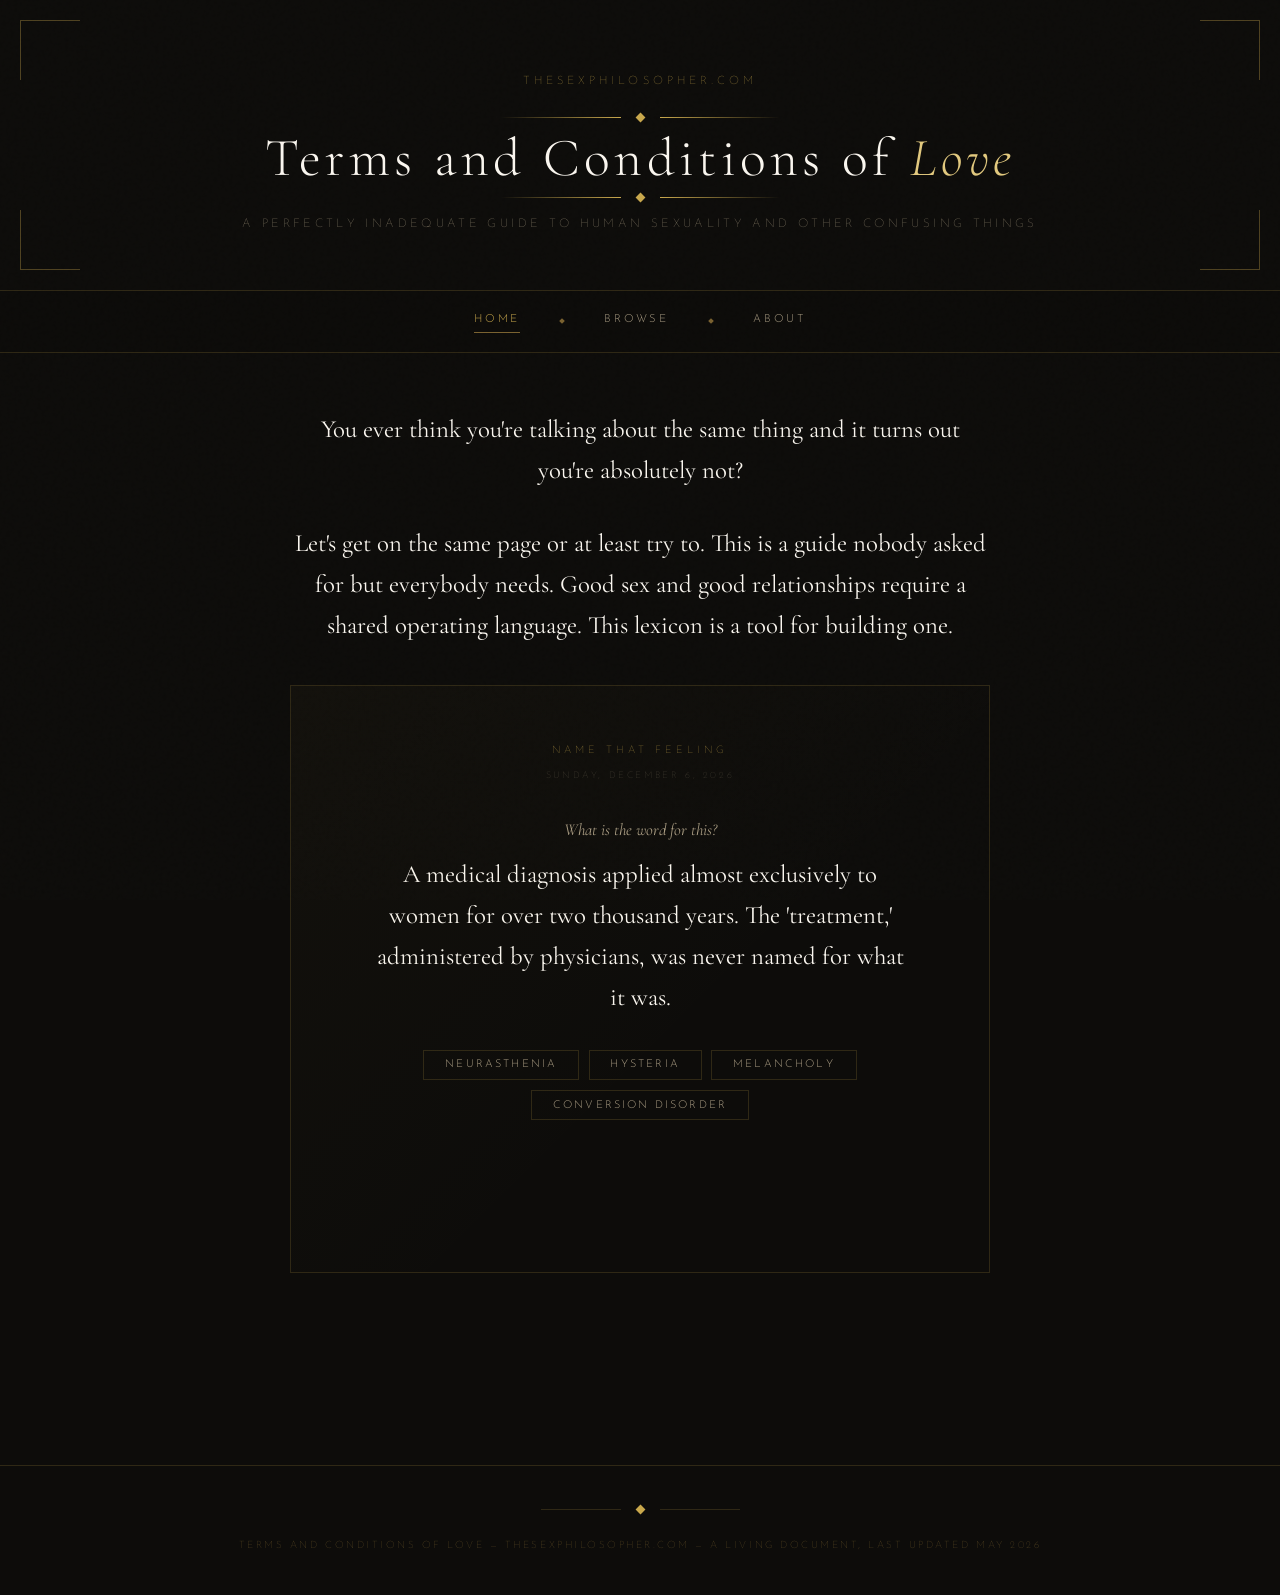
==== index.html @ 12d43389 "Update index.html" ====
<!DOCTYPE html>
<html lang="en">
<head>
  <meta charset="UTF-8">
  <meta name="viewport" content="width=device-width, initial-scale=1.0">
  <title>Terms and Conditions of Love</title>
  <link rel="preconnect" href="https://fonts.googleapis.com">
  <link href="https://fonts.googleapis.com/css2?family=Cormorant+Garamond:ital,wght@0,300;0,400;0,600;1,300;1,400&family=Josefin+Sans:wght@100;300;400&display=swap" rel="stylesheet">
  <link rel="stylesheet" href="style.css">
</head>
<body>

<!-- HEADER -->
<header>
  <div class="corner-ornament tl"></div>
  <div class="corner-ornament tr"></div>
  <div class="corner-ornament bl"></div>
  <div class="corner-ornament br"></div>

  <p class="site-eyebrow">thesexphilosopher.com</p>
  <div class="deco-line"><div class="deco-diamond"></div></div>
  <h1 class="site-title">Terms and Conditions of <em>Love</em></h1>
  <div class="deco-line"><div class="deco-diamond"></div></div>
  <p class="site-subtitle">A Perfectly Inadequate Guide to Human Sexuality and Other Confusing Things</p>
</header>

<!-- NAV -->
<nav>
  <a class="nav-link active" onclick="showSection('game', this)">Home</a>
  <div class="nav-dot"></div>
  <a class="nav-link" onclick="showSection('browse', this)">Browse</a>
  <div class="nav-dot"></div>
  <a class="nav-link" onclick="showSection('about', this)">About</a>
</nav>

<!-- MAIN -->
<main>
  
 <!-- NAME THAT FEELING — shown first -->
  <section id="sec-game">
    <div class="game-wrap">
          <div class="home-intro">
  <p>You ever think you're talking about the same thing and it turns out you're absolutely not?</p>
  <p>Let's get on the same page or at least try to. This is a guide nobody asked for but everybody needs. Good sex and good relationships require a shared operating language. This lexicon is a tool for building one.</p>
</div>
     <div class="game-panel">
        <p class="game-eyebrow">Name That Feeling</p>
        <p class="game-date" id="gameDate"></p>
        <p class="game-prompt">What is the word for this?</p>
        <p class="game-definition" id="gameDefinition"></p>
        <div class="game-options" id="gameOptions"></div>
        <div class="game-result">
          <p class="game-verdict" id="gameVerdict"></p>
          <button class="game-read-btn" id="gameReadBtn" onclick="openEntryFromGame()">Read the full entry</button>
        </div>
        <div class="game-already" id="gameAlready"></div>
      </div>
    </div>
  </section>

  <!-- BROWSE — hidden by default -->
  <section id="sec-browse" style="display:none;">

    <div class="search-section">
      <span class="search-label">find a word</span>
      <div class="search-wrapper">
        <input class="search-input" id="searchInput" type="text"
          placeholder="desire, limerence, consent…"
          oninput="handleSearch(this.value)" autocomplete="off">
        <span class="search-icon">◆</span>
      </div>
    </div>

    <div class="filter-section">
      <span class="filter-label">browse by section</span>
      <div class="filter-tabs">
        <button class="filter-tab active" data-cat="all"  onclick="filterCat('all', this)">All Entries</button>
        <button class="filter-tab" data-cat="I"           onclick="filterCat('I', this)">I — Relational</button>
        <button class="filter-tab" data-cat="II"          onclick="filterCat('II', this)">II — Experiential</button>
        <button class="filter-tab" data-cat="III"         onclick="filterCat('III', this)">III — Practices</button>
        <button class="filter-tab" data-cat="IV"          onclick="filterCat('IV', this)">IV — Anatomy</button>
        <button class="filter-tab" data-cat="V"           onclick="filterCat('V', this)">V — Historical</button>
      </div>
    </div>

    <div class="deco-divider">
      <div class="deco-divider-inner">
        <div class="mini-diamond"></div>
        <span id="entry-count">15 entries</span>
        <div class="mini-diamond"></div>
      </div>
    </div>

    <div class="card-grid" id="cardGrid"></div>

    <div class="not-found" id="notFound">
      <p class="not-found-title">That word isn't here yet.</p>
      <p class="not-found-body">The gap is the point. If you're looking for something that doesn't exist here, that absence is worth naming. Submit it — it becomes the next entry.</p>
      <div class="submit-form">
        <input class="submit-input" id="submitWord" type="text" placeholder="the word you needed">
        <input class="submit-input" id="submitWhy"  type="text" placeholder="what you were trying to say">
        <button class="submit-btn" onclick="handleSubmit()">Submit for consideration</button>
      </div>
    </div>

  </section>

  <!-- ABOUT — hidden by default -->
  <section id="sec-about" style="display:none;">
    <div class="about-wrap">

      <div style="text-align:center; margin-bottom: 3rem;">
        <div class="deco-line" style="margin-bottom:1.5rem;"><div class="deco-diamond"></div></div>
        <h2 class="about-title">About this guide</h2>
        <div class="deco-line"><div class="deco-diamond"></div></div>
      </div>

      <p class="about-pullquote">
        "A girl who was trying to figure out life and love and relationships and started asking a shit ton of questions. The more questions I asked, the more questions I got. Everybody had a different version, and every community had a different version — and so hence this lexicon was born."
      </p>

      <p class="about-body">
        You ever think you're talking about the same thing and it turns out you're absolutely not?
      </p>

      <p class="about-body">
        Let's get on the same page — or at least try to. This is a guide nobody asked for but everybody needs. Good sex and good relationships require a shared operating language. This lexicon is a tool for building one.
      </p>

      <p class="about-body">
        This is not a glossary. It is a philosophical map that connects ancient wisdom traditions to present-day relational confusion to the questions that are coming whether we are ready for them or not. The method is genealogy as critique: tracing where concepts came from, exposing the assumptions baked into their origins, and using that excavation to imagine things differently.
      </p>

      <div class="about-section-title">How this is organized</div>

      <div class="about-cat-item">
        <p class="about-cat-name">I — Relational Structures & Labels</p>
        <p class="about-cat-desc">The words we use to organize who we are to each other — and why they mean something different to everyone in the room.</p>
      </div>

      <div class="about-cat-item">
        <p class="about-cat-name">II — Experiential & Phenomenological</p>
        <p class="about-cat-desc">Words for what you feel that you probably don't have a name for yet.</p>
      </div>

      <div class="about-cat-item">
        <p class="about-cat-name">III — Practices & Philosophies</p>
        <p class="about-cat-desc">How people approach sex and connection — the methodologies, frameworks, and schools of thought.</p>
      </div>

      <div class="about-cat-item">
        <p class="about-cat-name">IV — Anatomy & Physiology</p>
        <p class="about-cat-desc">The body, named correctly, which turns out to matter more than you'd think.</p>
      </div>

      <div class="about-cat-item">
        <p class="about-cat-name">V — Historical & Theoretical</p>
        <p class="about-cat-desc">Where the ideas came from, who built them, and what they were trying to control.</p>
      </div>

    </div>
  </section>

</main>

<!-- MODAL -->
<div class="modal-overlay" id="modalOverlay" onclick="maybeClose(event)">
  <div class="modal-card" id="modalCard">
    <button class="modal-close" onclick="closeModal()">close ✕</button>
    <div class="modal-cat" id="modalCat"></div>
    <h2 class="modal-word" id="modalWord"></h2>
    <p class="modal-meta" id="modalMeta"></p>
    <p class="modal-pronunciation" id="modalPron"></p>
    <div class="modal-divider"></div>
    <div class="modal-section">
      <div class="modal-section-label">In Brief</div>
      <p class="modal-brief" id="modalBrief"></p>
    </div>
    <div class="modal-section">
      <div class="modal-section-label">Origins</div>
      <p class="modal-body" id="modalOrigins"></p>
    </div>
    <div class="modal-section">
      <div class="modal-section-label">What it means in practice</div>
      <p class="modal-body" id="modalPractice"></p>
    </div>
    <div class="modal-section">
      <div class="modal-section-label">Where it gets complicated</div>
      <p class="modal-body" id="modalComplicated"></p>
    </div>
    <div class="modal-section">
      <div class="modal-section-label">Also see</div>
      <div class="modal-also-see" id="modalAlsoSee"></div>
    </div>
  </div>
</div>

<!-- FOOTER -->
<footer>
  <div class="footer-deco"><div class="deco-diamond"></div></div>
  <p class="footer-text">Terms and Conditions of Love — thesexphilosopher.com — a living document, last updated May 2026</p>
</footer>

<!-- DATA then LOGIC — order matters -->
<script src="entries.js"></script>
<script src="script.js"></script>

</body>
</html>
---- style.css ----
:root {
  --bg: #0d0c0a;
  --bg-card: #141310;
  --bg-card-hover: #1a1916;
  --gold: #c9a84c;
  --gold-light: #e2c97e;
  --gold-dim: #7a6230;
  --cream: #f0e8d5;
  --cream-dim: #a89b82;
  --white: #faf6ef;
  --border: rgba(201,168,76,0.18);
  --border-hover: rgba(201,168,76,0.5);
  --tag-I:   #8b6f47;
  --tag-II:  #4a7b6f;
  --tag-III: #6b4a7b;
  --tag-IV:  #7b4a4a;
  --tag-V:   #4a5f7b;
}

*, *::before, *::after { box-sizing: border-box; margin: 0; padding: 0; }
html { scroll-behavior: smooth; }

body {
  background: var(--bg);
  color: var(--cream);
  font-family: 'Cormorant Garamond', Georgia, serif;
  font-size: 20px;
  line-height: 1.7;
  min-height: 100vh;
  overflow-x: hidden;
}

/* noise overlay */
body::before {
  content: '';
  position: fixed;
  inset: 0;
  background-image: url("data:image/svg+xml,%3Csvg viewBox='0 0 256 256' xmlns='http://www.w3.org/2000/svg'%3E%3Cfilter id='noise'%3E%3CfeTurbulence type='fractalNoise' baseFrequency='0.9' numOctaves='4' stitchTiles='stitch'/%3E%3C/filter%3E%3Crect width='100%25' height='100%25' filter='url(%23noise)' opacity='0.04'/%3E%3C/svg%3E");
  pointer-events: none;
  z-index: 1000;
  opacity: 0.4;
}

/* ── HEADER ── */
header {
  position: relative;
  text-align: center;
  padding: 4.5rem 2rem 3.5rem;
  border-bottom: 1px solid var(--border);
  overflow: hidden;
}

.deco-line {
  display: flex;
  align-items: center;
  justify-content: center;
  gap: 1rem;
  margin: 0.6rem 0;
}
.deco-line::before, .deco-line::after {
  content: '';
  flex: 1;
  max-width: 120px;
  height: 1px;
  background: linear-gradient(90deg, transparent, var(--gold));
}
.deco-line::after { background: linear-gradient(90deg, var(--gold), transparent); }

.deco-diamond {
  width: 7px; height: 7px;
  background: var(--gold);
  transform: rotate(45deg);
  flex-shrink: 0;
}

.site-eyebrow {
  font-family: 'Josefin Sans', sans-serif;
  font-weight: 100;
  font-size: 0.72rem;
  letter-spacing: 0.35em;
  text-transform: uppercase;
  color: var(--gold);
  margin-bottom: 1.4rem;
}

.site-title {
  font-family: 'Cormorant Garamond', serif;
  font-size: clamp(2rem, 4.2vw, 4rem);
  font-weight: 250;
  letter-spacing: 0.08em;
  color: var(--white);
  line-height: 1;
  margin: 0.3rem 0;
}
.site-title em { font-style: italic; color: var(--gold-light); }

.site-subtitle {
  font-family: 'Josefin Sans', sans-serif;
  font-weight: 100;
  font-size: 0.75rem;
  letter-spacing: 0.28em;
  text-transform: uppercase;
  color: var(--cream-dim);
  margin-top: 0.8rem;
}

.corner-ornament {
  position: absolute;
  width: 60px; height: 60px;
  opacity: 0.35;
}
.corner-ornament.tl { top: 20px; left: 20px; border-top: 1px solid var(--gold); border-left: 1px solid var(--gold); }
.corner-ornament.tr { top: 20px; right: 20px; border-top: 1px solid var(--gold); border-right: 1px solid var(--gold); }
.corner-ornament.bl { bottom: 20px; left: 20px; border-bottom: 1px solid var(--gold); border-left: 1px solid var(--gold); }
.corner-ornament.br { bottom: 20px; right: 20px; border-bottom: 1px solid var(--gold); border-right: 1px solid var(--gold); }

/* ── NAV ── */
nav {
  display: flex;
  align-items: center;
  justify-content: center;
  gap: 2.5rem;
  padding: 1.2rem 2rem;
  border-bottom: 1px solid var(--border);
  position: sticky;
  top: 0;
  background: rgba(13,12,10,0.93);
  backdrop-filter: blur(6px);
  z-index: 100;
}

.nav-link {
  font-family: 'Josefin Sans', sans-serif;
  font-weight: 300;
  font-size: 0.7rem;
  letter-spacing: 0.25em;
  text-transform: uppercase;
  color: var(--cream-dim);
  text-decoration: none;
  cursor: pointer;
  border-bottom: 1px solid transparent;
  transition: color 0.2s, border-color 0.2s;
  padding-bottom: 0.15rem;
}
.nav-link:hover { color: var(--gold-light); }
.nav-link.active { color: var(--gold); border-bottom-color: var(--gold-dim); }

.nav-dot {
  width: 4px; height: 4px;
  background: var(--gold-dim);
  transform: rotate(45deg);
}

/* ── MAIN ── */
main {
  max-width: 1200px;
  margin: 0 auto;
  padding: 3.5rem 2rem 7rem;
}

.home-intro {
  max-width: 700px;
  margin: 0 auto 2.5rem;
  text-align: center;
}

.home-intro p {
  font-family: 'Cormorant Garamond', serif;
  font-size: clamp(1.2rem, 2.5vw, 1.55rem);
  color: var(--white);
  line-height: 1.65;
  margin-bottom: 2rem;
}

.home-intro p:first-child {
  font-size: clamp(1.2rem, 2.5vw, 1.55rem);
  color: var(--white);
}

/* ── GAME SECTION ── */
.game-wrap { max-width: 700px; margin: 0 auto 5rem; }

.game-panel {
  border: 1px solid var(--border);
  padding: 3.5rem 3rem;
  text-align: center;
  position: relative;
  overflow: hidden;
}
.game-panel::before {
  content: '';
  position: absolute;
  inset: 0;
  background: linear-gradient(135deg, rgba(201,168,76,0.03) 0%, transparent 60%);
  pointer-events: none;
}

.game-eyebrow {
  font-family: 'Josefin Sans', sans-serif;
  font-weight: 100;
  font-size: 0.65rem;
  letter-spacing: 0.38em;
  text-transform: uppercase;
  color: var(--gold);
  margin-bottom: 0.5rem;
}
.game-date {
  font-family: 'Josefin Sans', sans-serif;
  font-weight: 100;
  font-size: 0.58rem;
  letter-spacing: 0.28em;
  text-transform: uppercase;
  color: var(--cream-dim);
  opacity: 0.5;
  margin-bottom: 2rem;
}
.game-prompt {
  font-family: 'Cormorant Garamond', serif;
  font-style: italic;
  font-size: 1.05rem;
  color: var(--cream-dim);
  margin-bottom: 0.6rem;
}
.game-definition {
  font-family: 'Cormorant Garamond', serif;
  font-size: clamp(1.2rem, 2.5vw, 1.55rem);
  color: var(--white);
  max-width: 540px;
  margin: 0 auto 2rem;
  line-height: 1.65;
}

.game-options {
  display: flex;
  justify-content: center;
  flex-wrap: wrap;
  gap: 0.6rem;
  margin-bottom: 2rem;
}
.game-option {
  font-family: 'Josefin Sans', sans-serif;
  font-weight: 300;
  font-size: 0.68rem;
  letter-spacing: 0.2em;
  text-transform: uppercase;
  padding: 0.55rem 1.3rem;
  border: 1px solid var(--border);
  background: transparent;
  color: var(--cream-dim);
  cursor: pointer;
  transition: all 0.2s;
}
.game-option:hover:not(:disabled) {
  border-color: var(--border-hover);
  color: var(--gold-light);
  background: rgba(201,168,76,0.04);
}
.game-option.correct { border-color: var(--tag-II); color: #7ecfbf; background: rgba(74,123,111,0.08); }
.game-option.wrong   { border-color: var(--tag-IV); color: #cf7e7e; background: rgba(123,74,74,0.08); }
.game-option:disabled { cursor: default; }

.game-result {
  min-height: 4rem;
  display: flex;
  flex-direction: column;
  align-items: center;
  gap: 1rem;
}
.game-verdict {
  font-family: 'Cormorant Garamond', serif;
  font-style: italic;
  font-size: 1.15rem;
  color: var(--gold-light);
  opacity: 0;
  transition: opacity 0.4s;
}
.game-verdict.show { opacity: 1; }

.game-read-btn {
  font-family: 'Josefin Sans', sans-serif;
  font-weight: 300;
  font-size: 0.62rem;
  letter-spacing: 0.28em;
  text-transform: uppercase;
  background: transparent;
  border: 1px solid var(--gold-dim);
  color: var(--gold);
  padding: 0.6rem 1.6rem;
  cursor: pointer;
  display: inline-flex;
  align-items: center;
  gap: 0.5rem;
  opacity: 0;
  pointer-events: none;
  transition: opacity 0.4s, background 0.2s, border-color 0.2s;
}
.game-read-btn.show { opacity: 1; pointer-events: all; }
.game-read-btn:hover { background: rgba(201,168,76,0.06); border-color: var(--gold); }
.game-read-btn::after { content: '→'; }

.game-already {
  font-family: 'Cormorant Garamond', serif;
  font-style: italic;
  font-size: 1rem;
  color: var(--cream-dim);
  border-top: 1px solid var(--border);
  padding-top: 2rem;
  margin-top: 2rem;
  display: none;
}

/* ── BROWSE SECTION ── */
.section-divider {
  display: flex;
  align-items: center;
  gap: 1.5rem;
  margin: 4rem 0 3rem;
}
.section-divider::before, .section-divider::after {
  content: '';
  flex: 1;
  height: 1px;
  background: var(--border);
}
.section-divider-inner {
  display: flex;
  align-items: center;
  gap: 0.5rem;
}
.section-divider-inner span {
  font-family: 'Josefin Sans', sans-serif;
  font-size: 0.62rem;
  letter-spacing: 0.3em;
  text-transform: uppercase;
  color: var(--gold-dim);
}
.mini-diamond {
  width: 4px; height: 4px;
  background: var(--gold-dim);
  transform: rotate(45deg);
}

/* SEARCH */
.search-section { margin-bottom: 3.5rem; text-align: center; }

.search-label {
  font-family: 'Josefin Sans', sans-serif;
  font-weight: 100;
  font-size: 0.65rem;
  letter-spacing: 0.35em;
  text-transform: uppercase;
  color: var(--gold-dim);
  display: block;
  margin-bottom: 1rem;
}

.search-wrapper { position: relative; max-width: 520px; margin: 0 auto; }

.search-input {
  width: 100%;
  background: transparent;
  border: none;
  border-bottom: 1px solid var(--border-hover);
  padding: 0.8rem 3rem 0.8rem 0.5rem;
  font-family: 'Cormorant Garamond', serif;
  font-size: 1.55rem;
  font-weight: 300;
  color: var(--white);
  outline: none;
  text-align: center;
  letter-spacing: 0.05em;
  transition: border-color 0.3s;
  caret-color: var(--gold);
}
.search-input::placeholder { color: var(--cream-dim); opacity: 0.45; font-style: italic; }
.search-input:focus { border-bottom-color: var(--gold); }

.search-icon {
  position: absolute;
  right: 0.5rem; top: 50%;
  transform: translateY(-50%);
  color: var(--gold-dim);
  font-size: 0.65rem;
  pointer-events: none;
  transition: color 0.3s;
}
.search-input:focus ~ .search-icon { color: var(--gold); }

/* FILTERS */
.filter-section { margin-bottom: 3rem; }

.filter-label {
  font-family: 'Josefin Sans', sans-serif;
  font-weight: 100;
  font-size: 0.65rem;
  letter-spacing: 0.35em;
  text-transform: uppercase;
  color: var(--gold-dim);
  text-align: center;
  display: block;
  margin-bottom: 1.2rem;
}

.filter-tabs {
  display: flex;
  justify-content: center;
  flex-wrap: wrap;
  gap: 0.6rem;
}

.filter-tab {
  font-family: 'Josefin Sans', sans-serif;
  font-weight: 300;
  font-size: 0.63rem;
  letter-spacing: 0.2em;
  text-transform: uppercase;
  padding: 0.5rem 1.15rem;
  border: 1px solid var(--border);
  background: transparent;
  color: var(--cream-dim);
  cursor: pointer;
  transition: all 0.2s;
  position: relative;
  overflow: hidden;
}
.filter-tab::after {
  content: '';
  position: absolute;
  bottom: 0; left: 0; right: 0;
  height: 1.5px;
  transform: scaleX(0);
  transition: transform 0.2s;
}
.filter-tab[data-cat="all"]::after  { background: var(--gold); }
.filter-tab[data-cat="I"]::after   { background: var(--tag-I); }
.filter-tab[data-cat="II"]::after  { background: var(--tag-II); }
.filter-tab[data-cat="III"]::after { background: var(--tag-III); }
.filter-tab[data-cat="IV"]::after  { background: var(--tag-IV); }
.filter-tab[data-cat="V"]::after   { background: var(--tag-V); }

.filter-tab:hover, .filter-tab.active {
  border-color: var(--border-hover);
  color: var(--gold-light);
  background: rgba(201,168,76,0.04);
}
.filter-tab.active::after, .filter-tab:hover::after { transform: scaleX(1); }

/* ENTRY COUNT */
.deco-divider {
  display: flex;
  align-items: center;
  gap: 1rem;
  margin-bottom: 2.5rem;
}
.deco-divider::before, .deco-divider::after {
  content: '';
  flex: 1;
  height: 1px;
  background: var(--border);
}
.deco-divider-inner {
  display: flex;
  align-items: center;
  gap: 0.4rem;
}
.deco-divider-inner span {
  font-family: 'Josefin Sans', sans-serif;
  font-size: 0.6rem;
  letter-spacing: 0.3em;
  text-transform: uppercase;
  color: var(--gold-dim);
}

/* CARD GRID */
.card-grid {
  display: grid;
  grid-template-columns: repeat(auto-fill, minmax(300px, 1fr));
  gap: 1.5px;
}

/* ENTRY CARD */
.entry-card {
  background: var(--bg-card);
  border: 1px solid var(--border);
  padding: 2.2rem 2rem;
  cursor: pointer;
  transition: all 0.25s ease;
  position: relative;
  overflow: hidden;
  animation: fadeUp 0.4s ease both;
}

@keyframes fadeUp {
  from { opacity: 0; transform: translateY(12px); }
  to   { opacity: 1; transform: translateY(0); }
}

.entry-card::before {
  content: '';
  position: absolute;
  top: 0; left: 0; right: 0;
  height: 2px;
  opacity: 0;
  transition: opacity 0.25s;
}
.entry-card[data-cat="I"]::before   { background: var(--tag-I); }
.entry-card[data-cat="II"]::before  { background: var(--tag-II); }
.entry-card[data-cat="III"]::before { background: var(--tag-III); }
.entry-card[data-cat="IV"]::before  { background: var(--tag-IV); }
.entry-card[data-cat="V"]::before   { background: var(--tag-V); }

.entry-card:hover {
  background: var(--bg-card-hover);
  border-color: var(--border-hover);
  transform: translateY(-2px);
}
.entry-card:hover::before { opacity: 1; }

.card-cat-tag {
  font-family: 'Josefin Sans', sans-serif;
  font-weight: 300;
  font-size: 0.58rem;
  letter-spacing: 0.25em;
  text-transform: uppercase;
  margin-bottom: 1rem;
  display: flex;
  align-items: center;
  gap: 0.5rem;
}
.cat-dot {
  width: 5px; height: 5px;
  transform: rotate(45deg);
  flex-shrink: 0;
}
.entry-card[data-cat="I"]   .cat-dot { background: var(--tag-I); }
.entry-card[data-cat="II"]  .cat-dot { background: var(--tag-II); }
.entry-card[data-cat="III"] .cat-dot { background: var(--tag-III); }
.entry-card[data-cat="IV"]  .cat-dot { background: var(--tag-IV); }
.entry-card[data-cat="V"]   .cat-dot { background: var(--tag-V); }
.card-cat-tag span { color: var(--cream-dim); }

.card-word {
  font-family: 'Cormorant Garamond', serif;
  font-size: 2.5rem;
  font-weight: 300;
  letter-spacing: 0.03em;
  color: var(--white);
  line-height: 1.1;
  margin-bottom: 0.3rem;
}
.card-pos {
  font-family: 'Cormorant Garamond', serif;
  font-style: italic;
  font-size: 0.95rem;
  color: var(--gold-dim);
  margin-bottom: 1.2rem;
}
.card-brief {
  font-size: 1rem;
  color: var(--cream-dim);
  line-height: 1.65;
  font-style: italic;
  border-left: 1px solid var(--border);
  padding-left: 1rem;
}
.card-open-hint {
  font-family: 'Josefin Sans', sans-serif;
  font-weight: 100;
  font-size: 0.58rem;
  letter-spacing: 0.25em;
  text-transform: uppercase;
  color: var(--gold-dim);
  margin-top: 1.5rem;
  display: flex;
  align-items: center;
  gap: 0.5rem;
  transition: color 0.2s;
}
.entry-card:hover .card-open-hint { color: var(--gold); }
.card-open-hint::after { content: '→'; font-size: 0.75rem; }

.new-badge {
  font-family: 'Josefin Sans', sans-serif;
  font-size: 0.48rem;
  letter-spacing: 0.2em;
  text-transform: uppercase;
  background: var(--gold);
  color: var(--bg);
  padding: 0.2rem 0.55rem;
  position: absolute;
  top: 1.2rem; right: 1.2rem;
  font-weight: 400;
}

/* NOT FOUND */
.not-found {
  display: none;
  text-align: center;
  padding: 4rem 2rem;
  animation: fadeUp 0.3s ease;
}
.not-found.visible { display: block; }

.not-found-title {
  font-family: 'Cormorant Garamond', serif;
  font-size: 2rem;
  font-weight: 300;
  font-style: italic;
  color: var(--cream-dim);
  margin-bottom: 1rem;
}
.not-found-body {
  font-size: 1rem;
  color: var(--cream-dim);
  max-width: 440px;
  margin: 0 auto 2rem;
  opacity: 0.7;
}
.submit-form { max-width: 420px; margin: 0 auto; }
.submit-input {
  width: 100%;
  background: transparent;
  border: none;
  border-bottom: 1px solid var(--border);
  padding: 0.75rem 0;
  font-family: 'Cormorant Garamond', serif;
  font-style: italic;
  font-size: 1.15rem;
  color: var(--white);
  outline: none;
  text-align: center;
  margin-bottom: 1rem;
  transition: border-color 0.3s;
  caret-color: var(--gold);
}
.submit-input:focus { border-color: var(--gold); }
.submit-input::placeholder { color: var(--cream-dim); opacity: 0.5; }
.submit-btn {
  font-family: 'Josefin Sans', sans-serif;
  font-weight: 300;
  font-size: 0.63rem;
  letter-spacing: 0.3em;
  text-transform: uppercase;
  background: transparent;
  border: 1px solid var(--gold-dim);
  color: var(--gold);
  padding: 0.75rem 2rem;
  cursor: pointer;
  transition: all 0.2s;
}
.submit-btn:hover { background: rgba(201,168,76,0.06); border-color: var(--gold); }

/* ── MODAL ── */
.modal-overlay {
  position: fixed;
  inset: 0;
  background: rgba(13,12,10,0.93);
  z-index: 500;
  display: flex;
  align-items: center;
  justify-content: center;
  padding: 2rem;
  opacity: 0;
  pointer-events: none;
  transition: opacity 0.3s;
  backdrop-filter: blur(4px);
}
.modal-overlay.open { opacity: 1; pointer-events: all; }

.modal-card {
  background: var(--bg-card);
  border: 1px solid var(--border-hover);
  max-width: 700px;
  width: 100%;
  max-height: 88vh;
  overflow-y: auto;
  padding: 3.2rem;
  position: relative;
  transform: translateY(20px);
  transition: transform 0.3s;
  scrollbar-width: thin;
  scrollbar-color: var(--gold-dim) transparent;
}
.modal-overlay.open .modal-card { transform: translateY(0); }

.modal-card::before {
  content: '';
  position: absolute;
  top: 0; left: 0; right: 0;
  height: 2px;
}
.modal-card[data-cat="I"]::before   { background: var(--tag-I); }
.modal-card[data-cat="II"]::before  { background: var(--tag-II); }
.modal-card[data-cat="III"]::before { background: var(--tag-III); }
.modal-card[data-cat="IV"]::before  { background: var(--tag-IV); }
.modal-card[data-cat="V"]::before   { background: var(--tag-V); }

.modal-close {
  position: absolute;
  top: 1.5rem; right: 1.5rem;
  background: none;
  border: none;
  color: var(--cream-dim);
  font-family: 'Josefin Sans', sans-serif;
  font-size: 0.63rem;
  letter-spacing: 0.2em;
  text-transform: uppercase;
  cursor: pointer;
  transition: color 0.2s;
}
.modal-close:hover { color: var(--gold); }

.modal-cat {
  font-family: 'Josefin Sans', sans-serif;
  font-weight: 100;
  font-size: 0.63rem;
  letter-spacing: 0.3em;
  text-transform: uppercase;
  color: var(--cream-dim);
  margin-bottom: 1.5rem;
  display: flex;
  align-items: center;
  gap: 0.5rem;
}
.modal-word {
  font-family: 'Cormorant Garamond', serif;
  font-size: clamp(2.8rem, 5vw, 4.2rem);
  font-weight: 300;
  letter-spacing: 0.04em;
  color: var(--white);
  line-height: 1;
  margin-bottom: 0.4rem;
}
.modal-meta {
  font-family: 'Cormorant Garamond', serif;
  font-style: italic;
  font-size: 1rem;
  color: var(--gold-dim);
  margin-bottom: 0.3rem;
}
.modal-pronunciation {
  font-family: 'Josefin Sans', sans-serif;
  font-weight: 100;
  font-size: 0.68rem;
  letter-spacing: 0.15em;
  color: var(--cream-dim);
  margin-bottom: 2rem;
}

.modal-divider {
  height: 1px;
  background: var(--border);
  margin: 2rem 0;
  position: relative;
}
.modal-divider::after {
  content: '◆';
  position: absolute;
  left: 50%; top: 50%;
  transform: translate(-50%,-50%);
  font-size: 0.42rem;
  color: var(--gold-dim);
  background: var(--bg-card);
  padding: 0 0.5rem;
}

.modal-section-label {
  font-family: 'Josefin Sans', sans-serif;
  font-weight: 300;
  font-size: 0.58rem;
  letter-spacing: 0.3em;
  text-transform: uppercase;
  color: var(--gold);
  margin-bottom: 0.8rem;
  display: flex;
  align-items: center;
  gap: 0.6rem;
}
.modal-section-label::after { content: ''; flex: 1; height: 1px; background: var(--border); }

.modal-section { margin-bottom: 2rem; }

.modal-brief {
  font-size: 1.2rem;
  font-style: italic;
  color: var(--cream);
  line-height: 1.65;
  border-left: 2px solid var(--gold-dim);
  padding-left: 1.2rem;
}
.modal-body {
  font-size: 1.05rem;
  color: var(--cream-dim);
  line-height: 1.85;
}

.modal-also-see {
  display: flex;
  flex-wrap: wrap;
  gap: 0.5rem;
  margin-top: 0.5rem;
}
.also-see-tag {
  font-family: 'Josefin Sans', sans-serif;
  font-size: 0.63rem;
  letter-spacing: 0.15em;
  text-transform: uppercase;
  padding: 0.35rem 0.9rem;
  border: 1px solid var(--border);
  color: var(--cream-dim);
  cursor: pointer;
  background: transparent;
  transition: all 0.2s;
}
.also-see-tag:hover { border-color: var(--gold-dim); color: var(--gold-light); }

/* ── ABOUT ── */
.about-wrap { max-width: 620px; margin: 0 auto; }

.about-title {
  font-family: 'Cormorant Garamond', serif;
  font-size: 2.8rem;
  font-weight: 300;
  color: var(--white);
  margin-bottom: 1rem;
  text-align: center;
}

.about-pullquote {
  font-family: 'Cormorant Garamond', serif;
  font-size: 1.2rem;
  font-style: italic;
  color: var(--cream);
  line-height: 1.75;
  border-left: 2px solid var(--gold-dim);
  padding-left: 1.3rem;
  margin-bottom: 2rem;
}
.about-body {
  font-size: 1rem;
  color: var(--cream-dim);
  line-height: 1.9;
  margin-bottom: 1.5rem;
}
.about-section-title {
  font-family: 'Josefin Sans', sans-serif;
  font-weight: 300;
  font-size: 0.65rem;
  letter-spacing: 0.3em;
  text-transform: uppercase;
  color: var(--gold);
  margin: 3rem 0 1.2rem;
  display: flex;
  align-items: center;
  gap: 0.8rem;
}
.about-section-title::after { content: ''; flex: 1; height: 1px; background: var(--border); }

.about-cat-item {
  margin-bottom: 1.5rem;
}
.about-cat-name {
  font-family: 'Cormorant Garamond', serif;
  font-size: 1.15rem;
  font-weight: 600;
  color: var(--cream);
  margin-bottom: 0.3rem;
}
.about-cat-desc {
  font-size: 0.98rem;
  color: var(--cream-dim);
  font-style: italic;
  line-height: 1.7;
}

/* ── FOOTER ── */
footer {
  border-top: 1px solid var(--border);
  padding: 2.5rem 2rem;
  text-align: center;
}
.footer-deco {
  display: flex;
  align-items: center;
  justify-content: center;
  gap: 1rem;
  margin-bottom: 1.5rem;
}
.footer-deco::before, .footer-deco::after {
  content: '';
  width: 80px;
  height: 1px;
  background: var(--border);
}
.footer-text {
  font-family: 'Josefin Sans', sans-serif;
  font-weight: 100;
  font-size: 0.63rem;
  letter-spacing: 0.25em;
  text-transform: uppercase;
  color: var(--gold-dim);
}

/* ── SCROLLBAR ── */
::-webkit-scrollbar { width: 4px; }
::-webkit-scrollbar-track { background: transparent; }
::-webkit-scrollbar-thumb { background: var(--gold-dim); }

/* ── RESPONSIVE ── */
@media (max-width: 600px) {
  header { padding: 3rem 1.5rem 2rem; }
  main { padding: 2rem 1rem 5rem; }
  .modal-card { padding: 2rem 1.5rem; }
  .game-panel { padding: 2.5rem 1.5rem; }
  .card-grid { grid-template-columns: 1fr; gap: 1px; }
  nav { gap: 1.2rem; flex-wrap: wrap; }
}
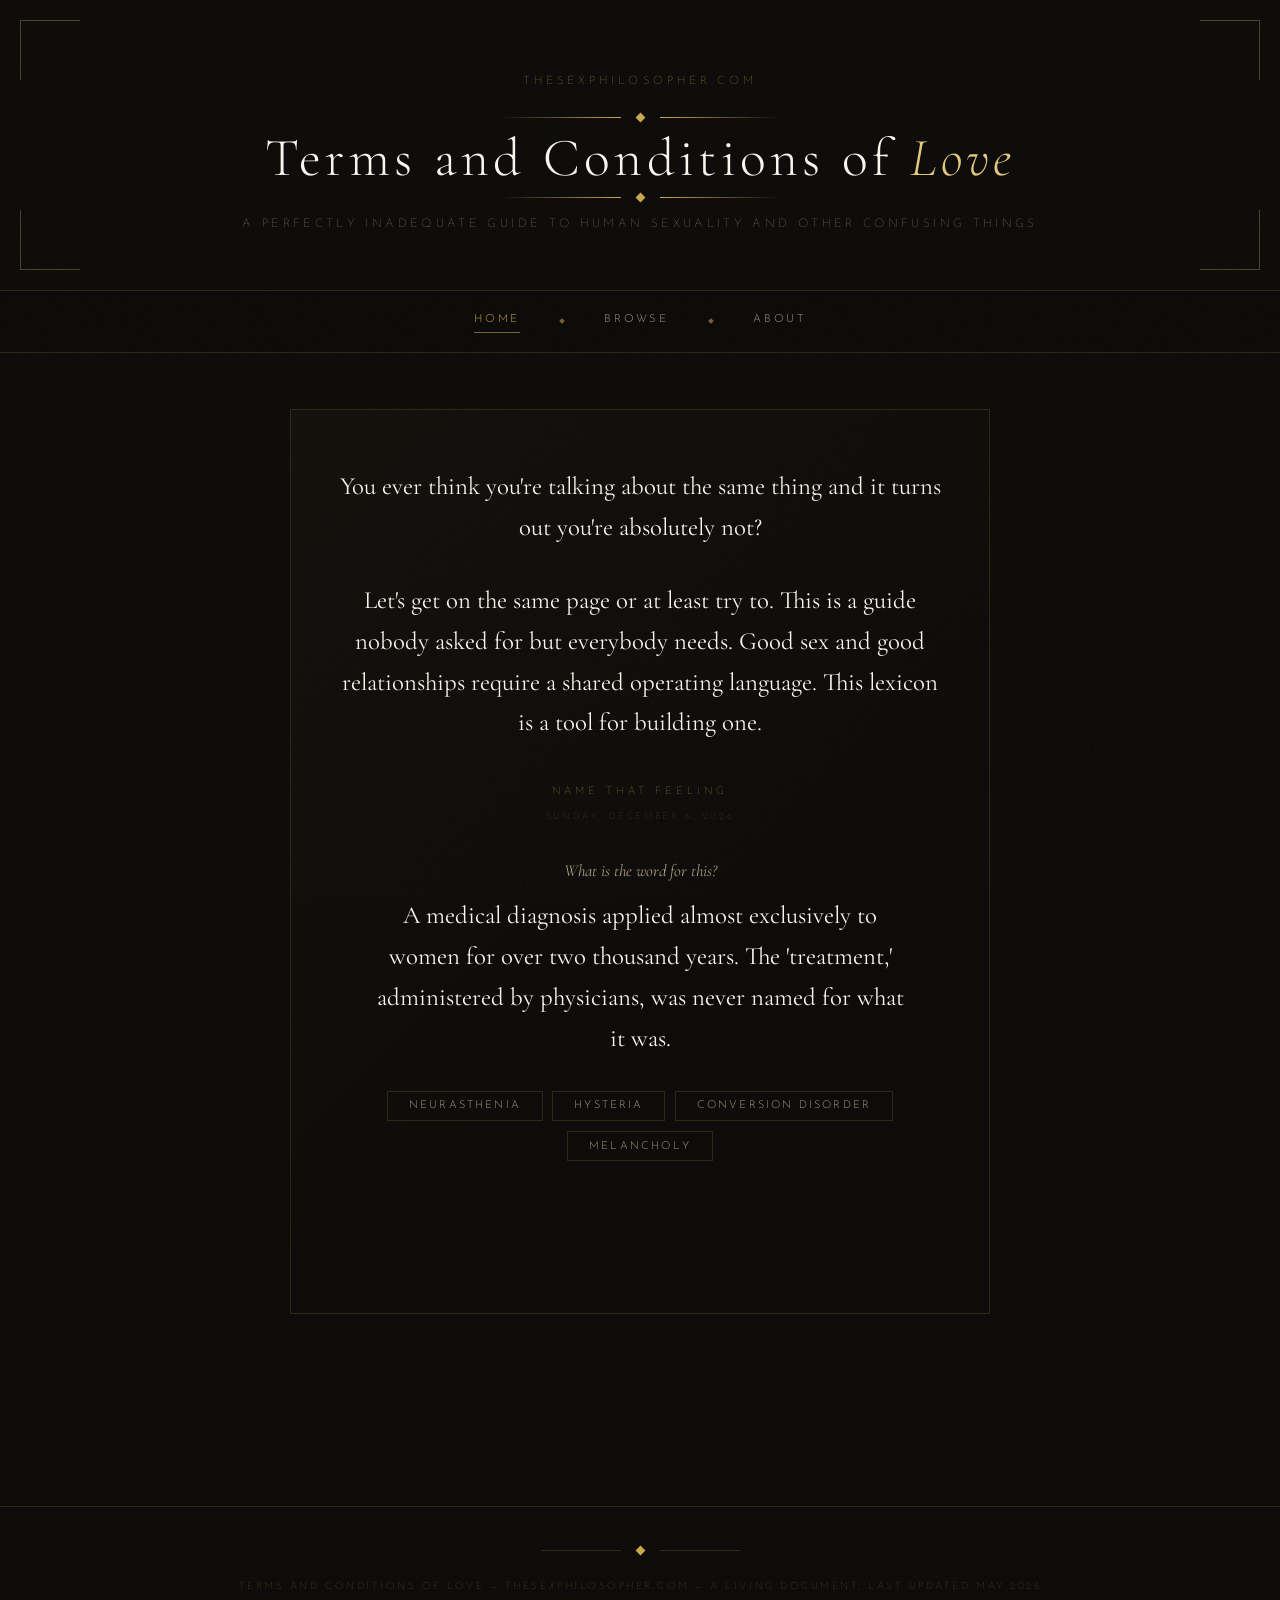
==== commit 7e1f6af8: "Update index.html" ====
--- a/index.html
+++ b/index.html
@@ -39,11 +39,11 @@
  <!-- NAME THAT FEELING — shown first -->
   <section id="sec-game">
     <div class="game-wrap">
-          <div class="home-intro">
+     <div class="game-panel">
+                 <div class="home-intro">
   <p>You ever think you're talking about the same thing and it turns out you're absolutely not?</p>
   <p>Let's get on the same page or at least try to. This is a guide nobody asked for but everybody needs. Good sex and good relationships require a shared operating language. This lexicon is a tool for building one.</p>
 </div>
-     <div class="game-panel">
         <p class="game-eyebrow">Name That Feeling</p>
         <p class="game-date" id="gameDate"></p>
         <p class="game-prompt">What is the word for this?</p>
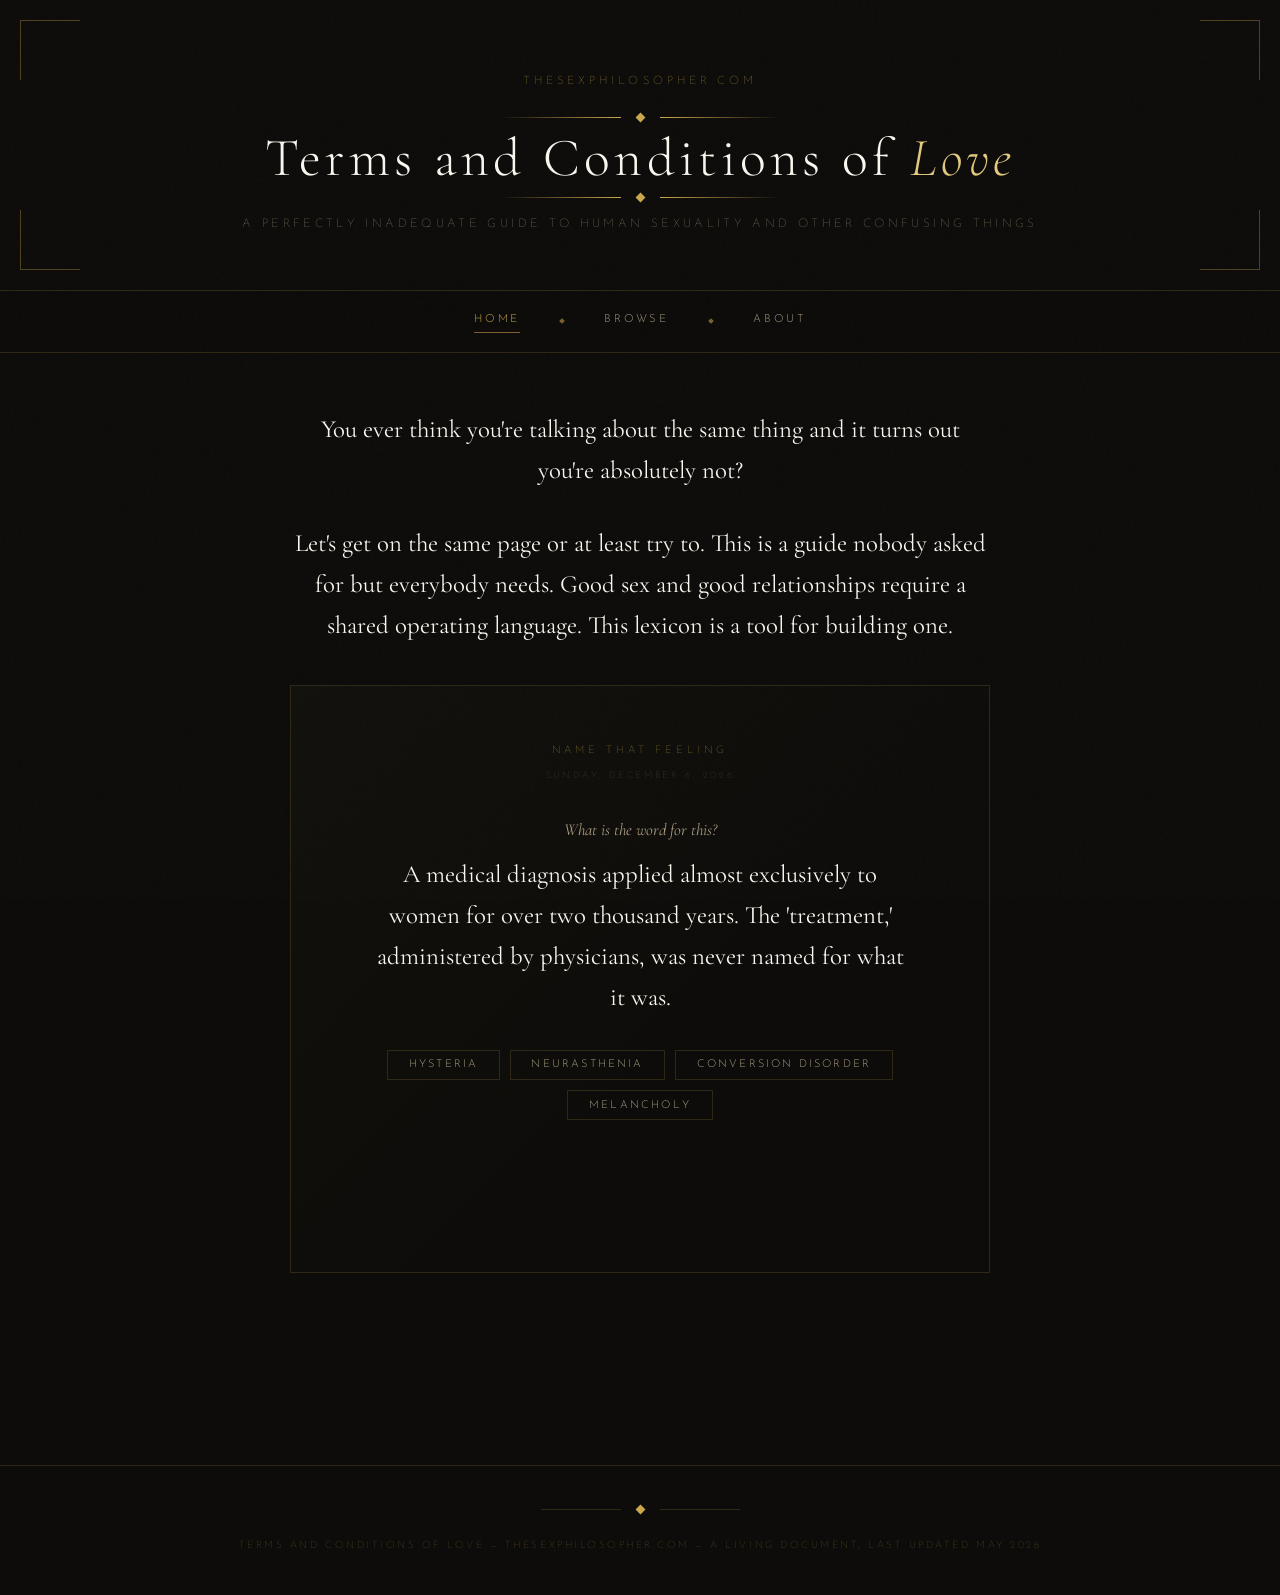
==== commit c5f7aa63: "Update index.html" ====
--- a/index.html
+++ b/index.html
@@ -39,11 +39,11 @@
  <!-- NAME THAT FEELING — shown first -->
   <section id="sec-game">
     <div class="game-wrap">
-     <div class="game-panel">
-                 <div class="home-intro">
+         <div class="home-intro">
   <p>You ever think you're talking about the same thing and it turns out you're absolutely not?</p>
   <p>Let's get on the same page or at least try to. This is a guide nobody asked for but everybody needs. Good sex and good relationships require a shared operating language. This lexicon is a tool for building one.</p>
 </div>
+     <div class="game-panel">
         <p class="game-eyebrow">Name That Feeling</p>
         <p class="game-date" id="gameDate"></p>
         <p class="game-prompt">What is the word for this?</p>
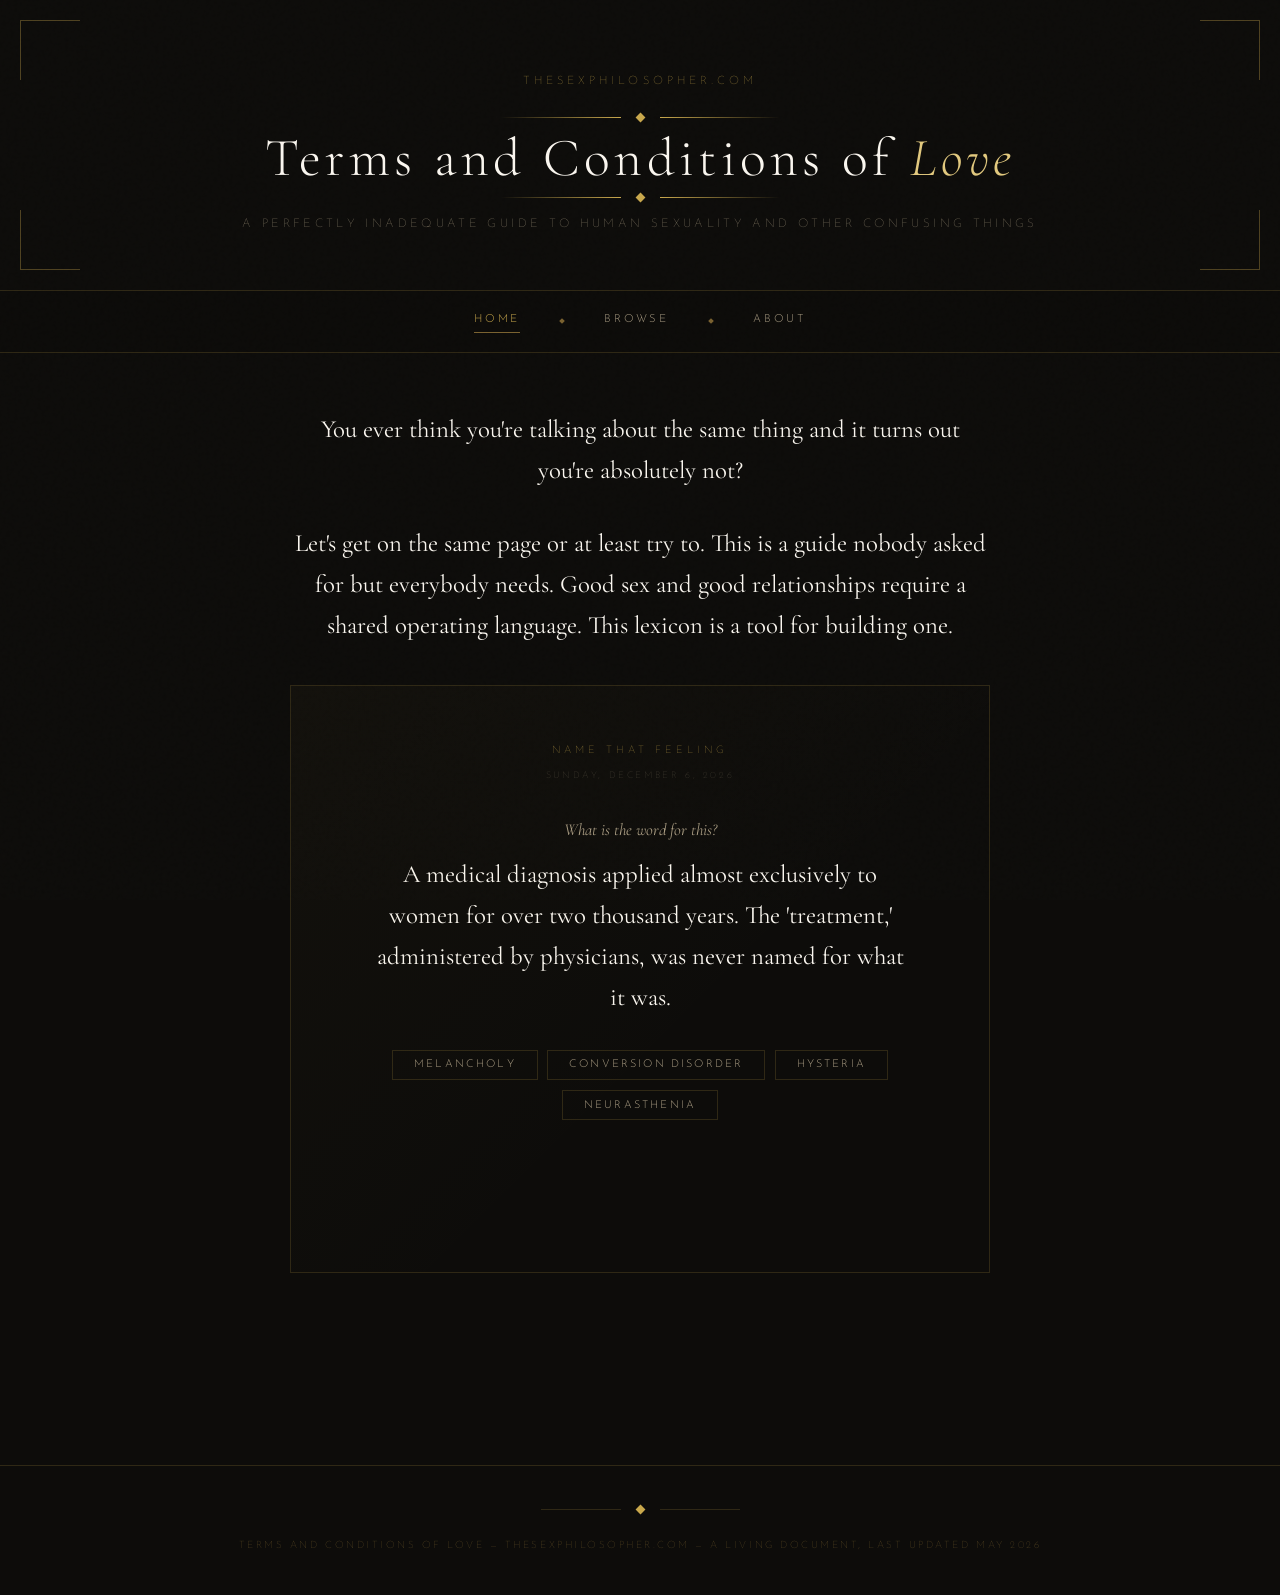
==== commit 48b4ae6e: "Update index.html" ====
--- a/index.html
+++ b/index.html
@@ -38,11 +38,11 @@
   
  <!-- NAME THAT FEELING — shown first -->
   <section id="sec-game">
-    <div class="game-wrap">
-         <div class="home-intro">
+<div class="home-intro">
   <p>You ever think you're talking about the same thing and it turns out you're absolutely not?</p>
   <p>Let's get on the same page or at least try to. This is a guide nobody asked for but everybody needs. Good sex and good relationships require a shared operating language. This lexicon is a tool for building one.</p>
 </div>
+    <div class="game-wrap">
      <div class="game-panel">
         <p class="game-eyebrow">Name That Feeling</p>
         <p class="game-date" id="gameDate"></p>
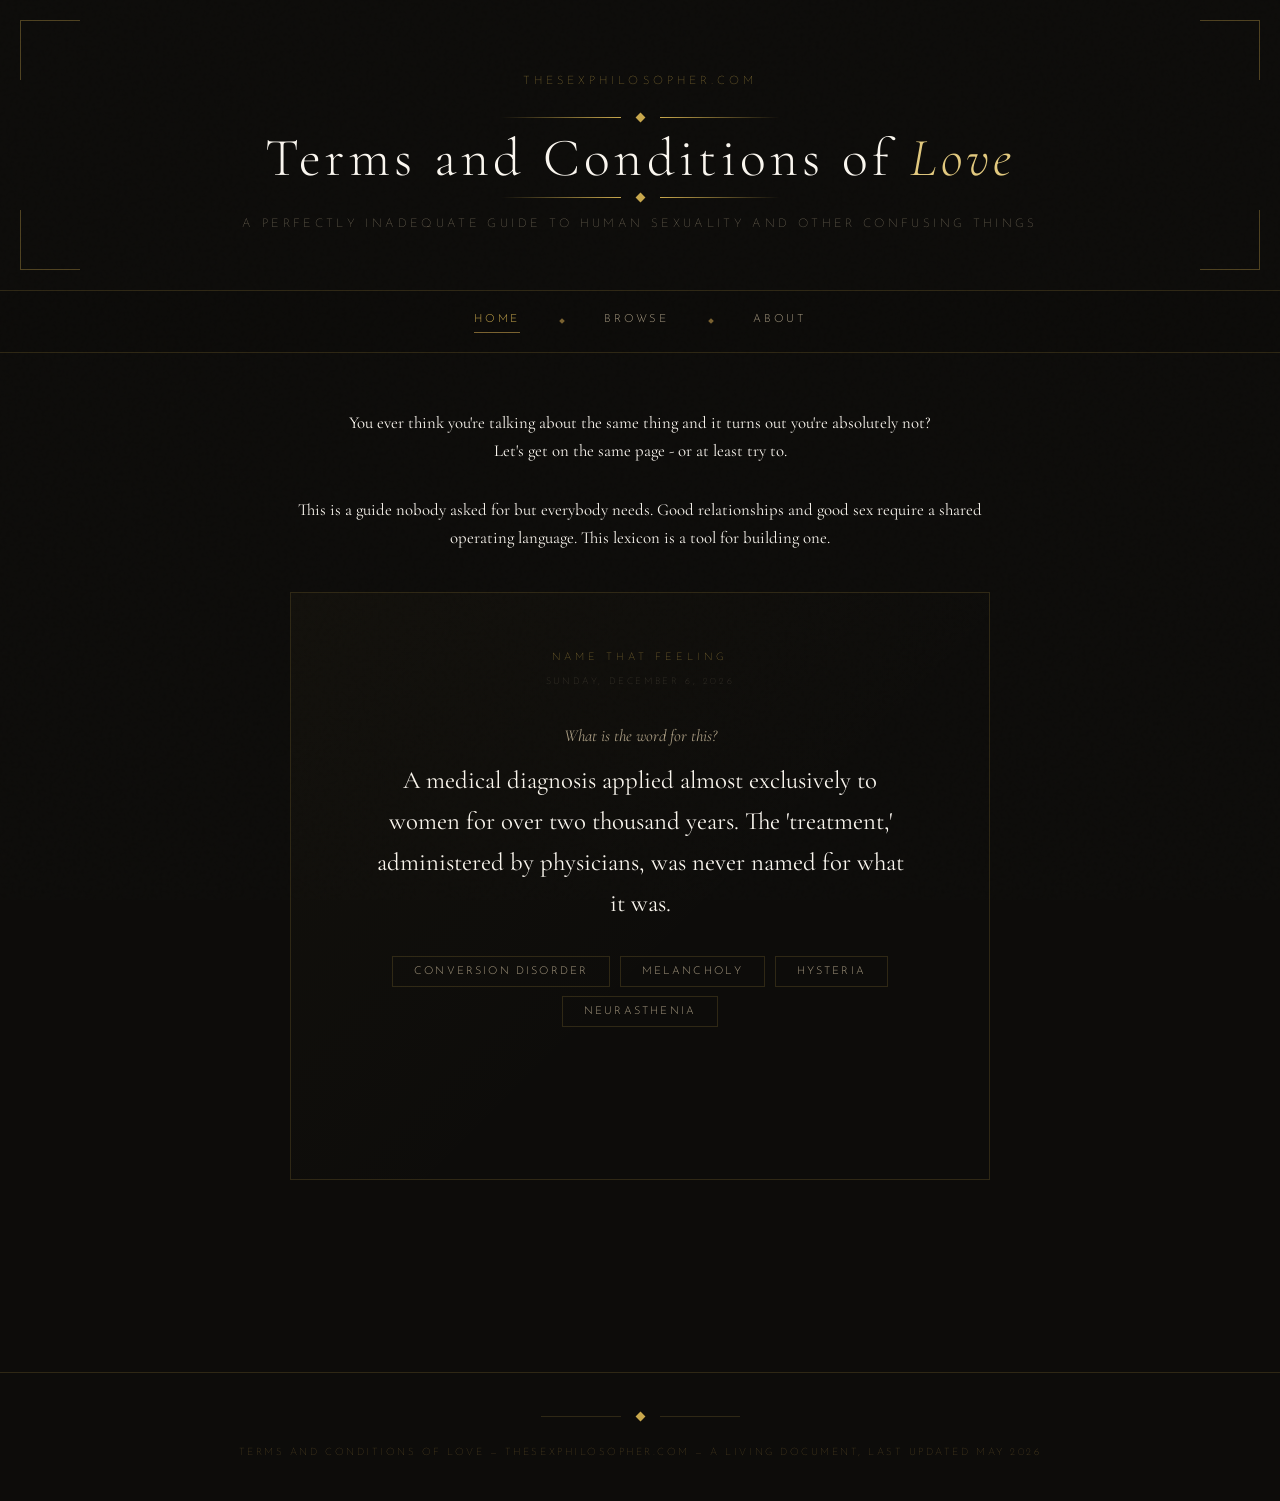
==== commit 9f6250bf: "Update index.html" ====
--- a/index.html
+++ b/index.html
@@ -39,8 +39,8 @@
  <!-- NAME THAT FEELING — shown first -->
   <section id="sec-game">
 <div class="home-intro">
-  <p>You ever think you're talking about the same thing and it turns out you're absolutely not?</p>
-  <p>Let's get on the same page or at least try to. This is a guide nobody asked for but everybody needs. Good sex and good relationships require a shared operating language. This lexicon is a tool for building one.</p>
+  <p>You ever think you're talking about the same thing and it turns out you're absolutely not?<br>Let's get on the same page - or at least try to.</p>
+  <p>This is a guide nobody asked for but everybody needs. Good relationships and good sex require a shared operating language. This lexicon is a tool for building one.</p>
 </div>
     <div class="game-wrap">
      <div class="game-panel">
@@ -116,26 +116,14 @@
       </div>
 
       <p class="about-pullquote">
-        "A girl who was trying to figure out life and love and relationships and started asking a shit ton of questions. The more questions I asked, the more questions I got. Everybody had a different version, and every community had a different version — and so hence this lexicon was born."
-      </p>
-
-      <p class="about-body">
-        You ever think you're talking about the same thing and it turns out you're absolutely not?
-      </p>
-
-      <p class="about-body">
-        Let's get on the same page — or at least try to. This is a guide nobody asked for but everybody needs. Good sex and good relationships require a shared operating language. This lexicon is a tool for building one.
-      </p>
-
-      <p class="about-body">
-        This is not a glossary. It is a philosophical map that connects ancient wisdom traditions to present-day relational confusion to the questions that are coming whether we are ready for them or not. The method is genealogy as critique: tracing where concepts came from, exposing the assumptions baked into their origins, and using that excavation to imagine things differently.
+        This started because I'm just a girl who is trying to figure out life and love and relationships and started asking a shit ton of questions. The more questions I asked, the more questions I got. I kept asking "well what's your definition of the word?" Everybody had a different answer, and every community had a different version, and so hence this lexicon was born."
       </p>
 
       <div class="about-section-title">How this is organized</div>
 
       <div class="about-cat-item">
         <p class="about-cat-name">I — Relational Structures & Labels</p>
-        <p class="about-cat-desc">The words we use to organize who we are to each other — and why they mean something different to everyone in the room.</p>
+        <p class="about-cat-desc">The words we use to organize who we are to each other.</p>
       </div>
 
       <div class="about-cat-item">
@@ -145,17 +133,17 @@
 
       <div class="about-cat-item">
         <p class="about-cat-name">III — Practices & Philosophies</p>
-        <p class="about-cat-desc">How people approach sex and connection — the methodologies, frameworks, and schools of thought.</p>
+        <p class="about-cat-desc">How people approach sex and connection: the methodologies, frameworks, and schools of thought.</p>
       </div>
 
       <div class="about-cat-item">
         <p class="about-cat-name">IV — Anatomy & Physiology</p>
-        <p class="about-cat-desc">The body, named correctly, which turns out to matter more than you'd think.</p>
+        <p class="about-cat-desc">The body, the wheres and whats.</p>
       </div>
 
       <div class="about-cat-item">
         <p class="about-cat-name">V — Historical & Theoretical</p>
-        <p class="about-cat-desc">Where the ideas came from, who built them, and what they were trying to control.</p>
+        <p class="about-cat-desc">Where the ideas came from, who built them, and how they came to be what we know now.</p>
       </div>
 
     </div>
--- a/style.css
+++ b/style.css
@@ -166,14 +166,14 @@
 
 .home-intro p {
   font-family: 'Cormorant Garamond', serif;
-  font-size: clamp(1.2rem, 2.5vw, 1.55rem);
+  font-size: clamp(0.9rem, 1.5vw, 1.05rem);
   color: var(--white);
   line-height: 1.65;
   margin-bottom: 2rem;
 }
 
 .home-intro p:first-child {
-  font-size: clamp(1.2rem, 2.5vw, 1.55rem);
+  font-size: clamp(0.9rem, 1.5vw, 1.05rem);
   color: var(--white);
 }
 
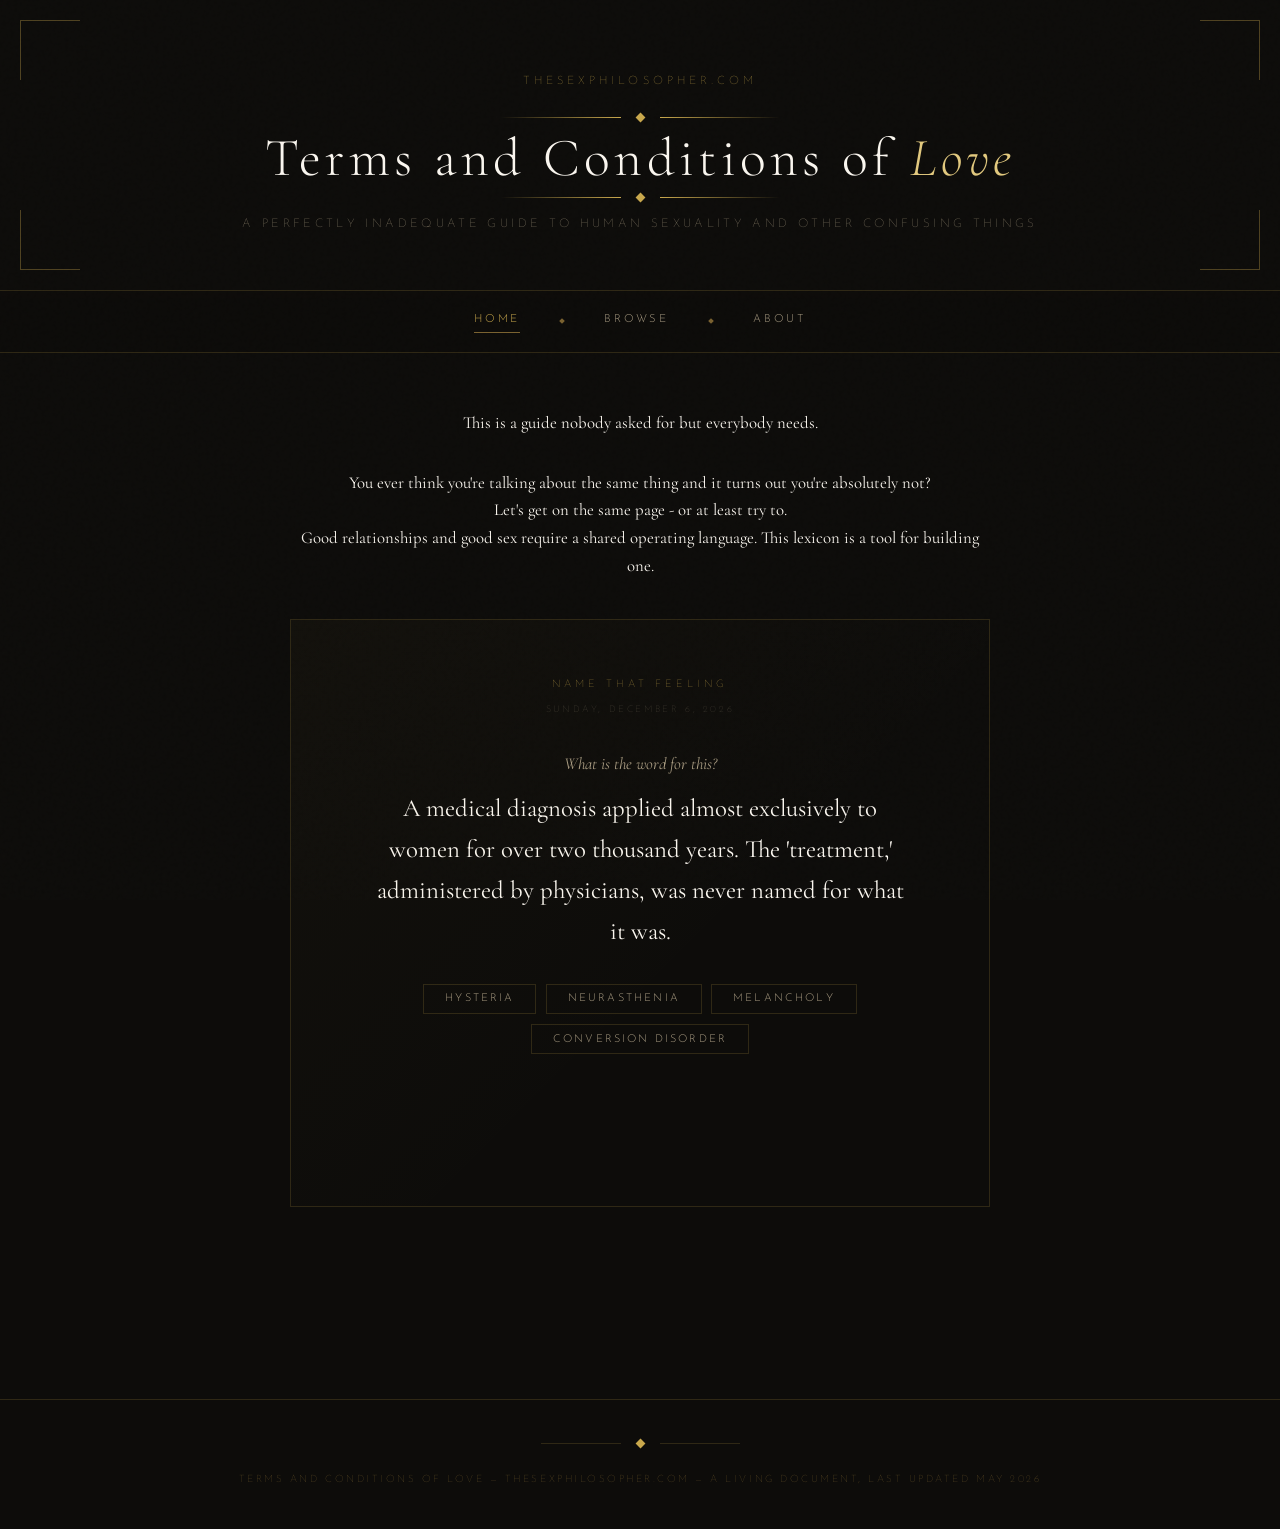
==== commit fffbba68: "Update index.html" ====
--- a/index.html
+++ b/index.html
@@ -39,8 +39,9 @@
  <!-- NAME THAT FEELING — shown first -->
   <section id="sec-game">
 <div class="home-intro">
-  <p>You ever think you're talking about the same thing and it turns out you're absolutely not?<br>Let's get on the same page - or at least try to.</p>
-  <p>This is a guide nobody asked for but everybody needs. Good relationships and good sex require a shared operating language. This lexicon is a tool for building one.</p>
+  <p>This is a guide nobody asked for but everybody needs.</p>
+  <p>You ever think you're talking about the same thing and it turns out you're absolutely not?<br>Let's get on the same page - or at least try to.
+    <br>Good relationships and good sex require a shared operating language. This lexicon is a tool for building one.</p>
 </div>
     <div class="game-wrap">
      <div class="game-panel">
--- a/style.css
+++ b/style.css
@@ -819,7 +819,7 @@
 
 .about-title {
   font-family: 'Cormorant Garamond', serif;
-  font-size: 2.8rem;
+  font-size: 2 rem;
   font-weight: 300;
   color: var(--white);
   margin-bottom: 1rem;
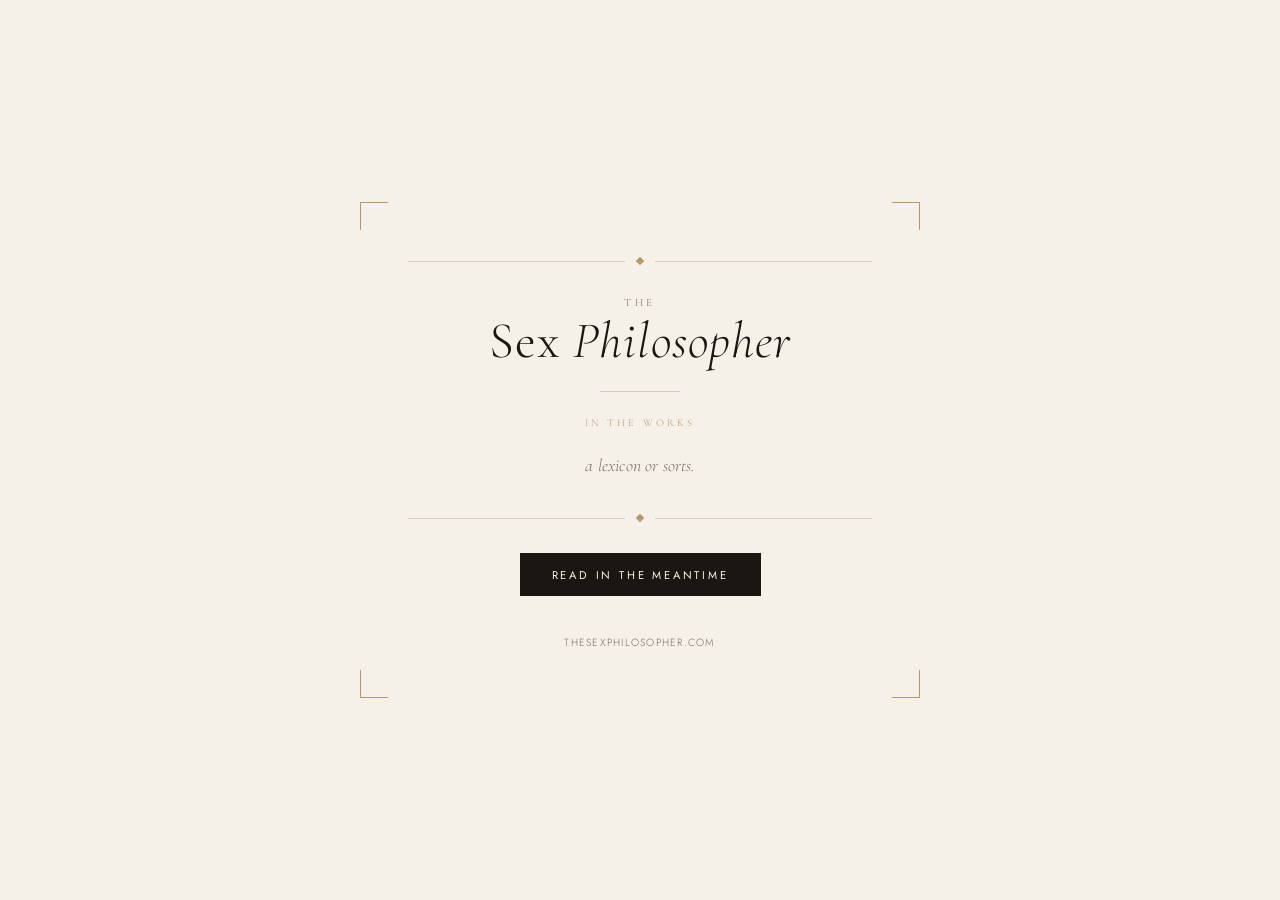
==== commit bc639cb5: "Create index.html" ====
--- a/index.html
+++ b/index.html
@@ -1,198 +1,233 @@
 <!DOCTYPE html>
 <html lang="en">
 <head>
-  <meta charset="UTF-8">
-  <meta name="viewport" content="width=device-width, initial-scale=1.0">
-  <title>Terms and Conditions of Love</title>
-  <link rel="preconnect" href="https://fonts.googleapis.com">
-  <link href="https://fonts.googleapis.com/css2?family=Cormorant+Garamond:ital,wght@0,300;0,400;0,600;1,300;1,400&family=Josefin+Sans:wght@100;300;400&display=swap" rel="stylesheet">
-  <link rel="stylesheet" href="style.css">
+  <meta charset="UTF-8" />
+  <meta name="viewport" content="width=device-width, initial-scale=1.0" />
+  <title>The Sex Philosopher</title>
+  <link rel="preconnect" href="https://fonts.googleapis.com" />
+  <link rel="preconnect" href="https://fonts.gstatic.com" crossorigin />
+  <link href="https://fonts.googleapis.com/css2?family=Cormorant+Garamond:ital,wght@0,300;0,400;0,600;1,300;1,400&family=Cormorant+SC:wght@300;400&family=Jost:wght@200;300;400&display=swap" rel="stylesheet" />
+  <style>
+    *, *::before, *::after {
+      box-sizing: border-box;
+      margin: 0;
+      padding: 0;
+    }
+
+    :root {
+      --ink:        #1a1612;
+      --parchment:  #f5f0e8;
+      --gold:       #b8986a;
+      --gold-light: #d4b88a;
+      --muted:      #7a6e62;
+      --rule:       rgba(184, 152, 106, 0.4);
+    }
+
+    html, body {
+      height: 100%;
+    }
+
+    body {
+      background-color: var(--parchment);
+      color: var(--ink);
+      font-family: 'Jost', sans-serif;
+      font-weight: 300;
+      display: flex;
+      flex-direction: column;
+      align-items: center;
+      justify-content: center;
+      min-height: 100vh;
+      padding: 2rem 1.5rem;
+      letter-spacing: 0.01em;
+    }
+
+    /* ── Deco frame ── */
+    .frame {
+      position: relative;
+      width: 100%;
+      max-width: 560px;
+      padding: 3.5rem 3rem 3rem;
+      text-align: center;
+    }
+
+    /* Corner ornaments */
+    .frame::before,
+    .frame::after,
+    .corner-bl,
+    .corner-br {
+      content: '';
+      position: absolute;
+      width: 28px;
+      height: 28px;
+    }
+    .frame::before  { top: 0;    left: 0;    border-top: 1.5px solid var(--gold); border-left: 1.5px solid var(--gold); }
+    .frame::after   { top: 0;    right: 0;   border-top: 1.5px solid var(--gold); border-right: 1.5px solid var(--gold); }
+    .corner-bl      { bottom: 0; left: 0;    border-bottom: 1.5px solid var(--gold); border-left: 1.5px solid var(--gold); }
+    .corner-br      { bottom: 0; right: 0;   border-bottom: 1.5px solid var(--gold); border-right: 1.5px solid var(--gold); }
+
+    /* ── Diamond rule ── */
+    .rule {
+      display: flex;
+      align-items: center;
+      gap: 0.75rem;
+      margin-bottom: 2rem;
+    }
+    .rule-line {
+      flex: 1;
+      height: 1px;
+      background: var(--rule);
+    }
+    .rule-diamond {
+      width: 6px;
+      height: 6px;
+      background: var(--gold);
+      transform: rotate(45deg);
+      flex-shrink: 0;
+    }
+
+    /* ── Wordmark ── */
+    .wordmark {
+      margin-bottom: 0.25rem;
+    }
+    .wordmark-the {
+      font-family: 'Cormorant SC', serif;
+      font-size: 0.7rem;
+      font-weight: 300;
+      letter-spacing: 0.35em;
+      color: var(--muted);
+      text-transform: uppercase;
+      display: block;
+      margin-bottom: 0.4rem;
+    }
+    .wordmark-title {
+      font-family: 'Cormorant Garamond', serif;
+      font-size: clamp(2.4rem, 7vw, 3.2rem);
+      font-weight: 300;
+      line-height: 1;
+      letter-spacing: 0.02em;
+      color: var(--ink);
+    }
+    .wordmark-title em {
+      font-style: italic;
+      font-weight: 300;
+    }
+
+    /* ── Middle rule ── */
+    .rule-mid {
+      margin: 1.5rem auto 1.5rem;
+      width: 80px;
+      height: 1px;
+      background: var(--rule);
+    }
+
+    /* ── Status line ── */
+    .status {
+      font-family: 'Cormorant SC', serif;
+      font-size: 0.65rem;
+      letter-spacing: 0.3em;
+      color: var(--gold);
+      text-transform: uppercase;
+      margin-bottom: 1.4rem;
+    }
+
+    /* ── Tagline ── */
+    .tagline {
+      font-family: 'Cormorant Garamond', serif;
+      font-style: italic;
+      font-size: 1.1rem;
+      line-height: 1.65;
+      color: var(--muted);
+      max-width: 360px;
+      margin: 0 auto 2.2rem;
+    }
+
+    /* ── Bottom rule ── */
+    .rule-bottom {
+      margin-bottom: 2rem;
+    }
+
+    /* ── CTA ── */
+    .cta {
+      display: inline-block;
+      font-family: 'Jost', sans-serif;
+      font-size: 0.7rem;
+      font-weight: 400;
+      letter-spacing: 0.25em;
+      text-transform: uppercase;
+      color: var(--parchment);
+      background: var(--ink);
+      text-decoration: none;
+      padding: 0.85rem 2rem;
+      transition: background 0.25s ease, color 0.25s ease;
+    }
+    .cta:hover {
+      background: var(--gold);
+      color: var(--ink);
+    }
+
+    /* ── Footer note ── */
+    .foot {
+      margin-top: 2.4rem;
+      font-size: 0.65rem;
+      letter-spacing: 0.12em;
+      color: var(--muted);
+      text-transform: uppercase;
+    }
+
+    @media (max-width: 420px) {
+      .frame {
+        padding: 3rem 1.75rem 2.5rem;
+      }
+    }
+
+    @media (prefers-reduced-motion: no-preference) {
+      .frame {
+        animation: fadeUp 0.8s ease both;
+      }
+      @keyframes fadeUp {
+        from { opacity: 0; transform: translateY(12px); }
+        to   { opacity: 1; transform: translateY(0); }
+      }
+    }
+  </style>
 </head>
 <body>
 
-<!-- HEADER -->
-<header>
-  <div class="corner-ornament tl"></div>
-  <div class="corner-ornament tr"></div>
-  <div class="corner-ornament bl"></div>
-  <div class="corner-ornament br"></div>
-
-  <p class="site-eyebrow">thesexphilosopher.com</p>
-  <div class="deco-line"><div class="deco-diamond"></div></div>
-  <h1 class="site-title">Terms and Conditions of <em>Love</em></h1>
-  <div class="deco-line"><div class="deco-diamond"></div></div>
-  <p class="site-subtitle">A Perfectly Inadequate Guide to Human Sexuality and Other Confusing Things</p>
-</header>
-
-<!-- NAV -->
-<nav>
-  <a class="nav-link active" onclick="showSection('game', this)">Home</a>
-  <div class="nav-dot"></div>
-  <a class="nav-link" onclick="showSection('browse', this)">Browse</a>
-  <div class="nav-dot"></div>
-  <a class="nav-link" onclick="showSection('about', this)">About</a>
-</nav>
-
-<!-- MAIN -->
-<main>
-  
- <!-- NAME THAT FEELING — shown first -->
-  <section id="sec-game">
-<div class="home-intro">
-  <p>This is a guide nobody asked for but everybody needs.</p>
-  <p>You ever think you're talking about the same thing and it turns out you're absolutely not?<br>Let's get on the same page - or at least try to.
-    <br>Good relationships and good sex require a shared operating language. This lexicon is a tool for building one.</p>
-</div>
-    <div class="game-wrap">
-     <div class="game-panel">
-        <p class="game-eyebrow">Name That Feeling</p>
-        <p class="game-date" id="gameDate"></p>
-        <p class="game-prompt">What is the word for this?</p>
-        <p class="game-definition" id="gameDefinition"></p>
-        <div class="game-options" id="gameOptions"></div>
-        <div class="game-result">
-          <p class="game-verdict" id="gameVerdict"></p>
-          <button class="game-read-btn" id="gameReadBtn" onclick="openEntryFromGame()">Read the full entry</button>
-        </div>
-        <div class="game-already" id="gameAlready"></div>
-      </div>
+  <div class="frame">
+    <div class="corner-bl"></div>
+    <div class="corner-br"></div>
+
+    <div class="rule">
+      <div class="rule-line"></div>
+      <div class="rule-diamond"></div>
+      <div class="rule-line"></div>
     </div>
-  </section>
-
-  <!-- BROWSE — hidden by default -->
-  <section id="sec-browse" style="display:none;">
-
-    <div class="search-section">
-      <span class="search-label">find a word</span>
-      <div class="search-wrapper">
-        <input class="search-input" id="searchInput" type="text"
-          placeholder="desire, limerence, consent…"
-          oninput="handleSearch(this.value)" autocomplete="off">
-        <span class="search-icon">◆</span>
-      </div>
+
+    <div class="wordmark">
+      <span class="wordmark-the">The</span>
+      <div class="wordmark-title">Sex <em>Philosopher</em></div>
     </div>
 
-    <div class="filter-section">
-      <span class="filter-label">browse by section</span>
-      <div class="filter-tabs">
-        <button class="filter-tab active" data-cat="all"  onclick="filterCat('all', this)">All Entries</button>
-        <button class="filter-tab" data-cat="I"           onclick="filterCat('I', this)">I — Relational</button>
-        <button class="filter-tab" data-cat="II"          onclick="filterCat('II', this)">II — Experiential</button>
-        <button class="filter-tab" data-cat="III"         onclick="filterCat('III', this)">III — Practices</button>
-        <button class="filter-tab" data-cat="IV"          onclick="filterCat('IV', this)">IV — Anatomy</button>
-        <button class="filter-tab" data-cat="V"           onclick="filterCat('V', this)">V — Historical</button>
-      </div>
+    <div class="rule-mid"></div>
+
+    <p class="status">in the works</p>
+
+    <p class="tagline">
+      a lexicon or sorts.
+    </p>
+
+    <div class="rule rule-bottom">
+      <div class="rule-line"></div>
+      <div class="rule-diamond"></div>
+      <div class="rule-line"></div>
     </div>
 
-    <div class="deco-divider">
-      <div class="deco-divider-inner">
-        <div class="mini-diamond"></div>
-        <span id="entry-count">15 entries</span>
-        <div class="mini-diamond"></div>
-      </div>
-    </div>
-
-    <div class="card-grid" id="cardGrid"></div>
-
-    <div class="not-found" id="notFound">
-      <p class="not-found-title">That word isn't here yet.</p>
-      <p class="not-found-body">The gap is the point. If you're looking for something that doesn't exist here, that absence is worth naming. Submit it — it becomes the next entry.</p>
-      <div class="submit-form">
-        <input class="submit-input" id="submitWord" type="text" placeholder="the word you needed">
-        <input class="submit-input" id="submitWhy"  type="text" placeholder="what you were trying to say">
-        <button class="submit-btn" onclick="handleSubmit()">Submit for consideration</button>
-      </div>
-    </div>
-
-  </section>
-
-  <!-- ABOUT — hidden by default -->
-  <section id="sec-about" style="display:none;">
-    <div class="about-wrap">
-
-      <div style="text-align:center; margin-bottom: 3rem;">
-        <div class="deco-line" style="margin-bottom:1.5rem;"><div class="deco-diamond"></div></div>
-        <h2 class="about-title">About this guide</h2>
-        <div class="deco-line"><div class="deco-diamond"></div></div>
-      </div>
-
-      <p class="about-pullquote">
-        This started because I'm just a girl who is trying to figure out life and love and relationships and started asking a shit ton of questions. The more questions I asked, the more questions I got. I kept asking "well what's your definition of the word?" Everybody had a different answer, and every community had a different version, and so hence this lexicon was born."
-      </p>
-
-      <div class="about-section-title">How this is organized</div>
-
-      <div class="about-cat-item">
-        <p class="about-cat-name">I — Relational Structures & Labels</p>
-        <p class="about-cat-desc">The words we use to organize who we are to each other.</p>
-      </div>
-
-      <div class="about-cat-item">
-        <p class="about-cat-name">II — Experiential & Phenomenological</p>
-        <p class="about-cat-desc">Words for what you feel that you probably don't have a name for yet.</p>
-      </div>
-
-      <div class="about-cat-item">
-        <p class="about-cat-name">III — Practices & Philosophies</p>
-        <p class="about-cat-desc">How people approach sex and connection: the methodologies, frameworks, and schools of thought.</p>
-      </div>
-
-      <div class="about-cat-item">
-        <p class="about-cat-name">IV — Anatomy & Physiology</p>
-        <p class="about-cat-desc">The body, the wheres and whats.</p>
-      </div>
-
-      <div class="about-cat-item">
-        <p class="about-cat-name">V — Historical & Theoretical</p>
-        <p class="about-cat-desc">Where the ideas came from, who built them, and how they came to be what we know now.</p>
-      </div>
-
-    </div>
-  </section>
-
-</main>
-
-<!-- MODAL -->
-<div class="modal-overlay" id="modalOverlay" onclick="maybeClose(event)">
-  <div class="modal-card" id="modalCard">
-    <button class="modal-close" onclick="closeModal()">close ✕</button>
-    <div class="modal-cat" id="modalCat"></div>
-    <h2 class="modal-word" id="modalWord"></h2>
-    <p class="modal-meta" id="modalMeta"></p>
-    <p class="modal-pronunciation" id="modalPron"></p>
-    <div class="modal-divider"></div>
-    <div class="modal-section">
-      <div class="modal-section-label">In Brief</div>
-      <p class="modal-brief" id="modalBrief"></p>
-    </div>
-    <div class="modal-section">
-      <div class="modal-section-label">Origins</div>
-      <p class="modal-body" id="modalOrigins"></p>
-    </div>
-    <div class="modal-section">
-      <div class="modal-section-label">What it means in practice</div>
-      <p class="modal-body" id="modalPractice"></p>
-    </div>
-    <div class="modal-section">
-      <div class="modal-section-label">Where it gets complicated</div>
-      <p class="modal-body" id="modalComplicated"></p>
-    </div>
-    <div class="modal-section">
-      <div class="modal-section-label">Also see</div>
-      <div class="modal-also-see" id="modalAlsoSee"></div>
-    </div>
+    <a class="cta" href="https://substack.com/@hellojennchang" target="_blank" rel="noopener">
+      Read in the meantime
+    </a>
+
+    <p class="foot">thesexphilosopher.com</p>
   </div>
-</div>
-
-<!-- FOOTER -->
-<footer>
-  <div class="footer-deco"><div class="deco-diamond"></div></div>
-  <p class="footer-text">Terms and Conditions of Love — thesexphilosopher.com — a living document, last updated May 2026</p>
-</footer>
-
-<!-- DATA then LOGIC — order matters -->
-<script src="entries.js"></script>
-<script src="script.js"></script>
 
 </body>
 </html>
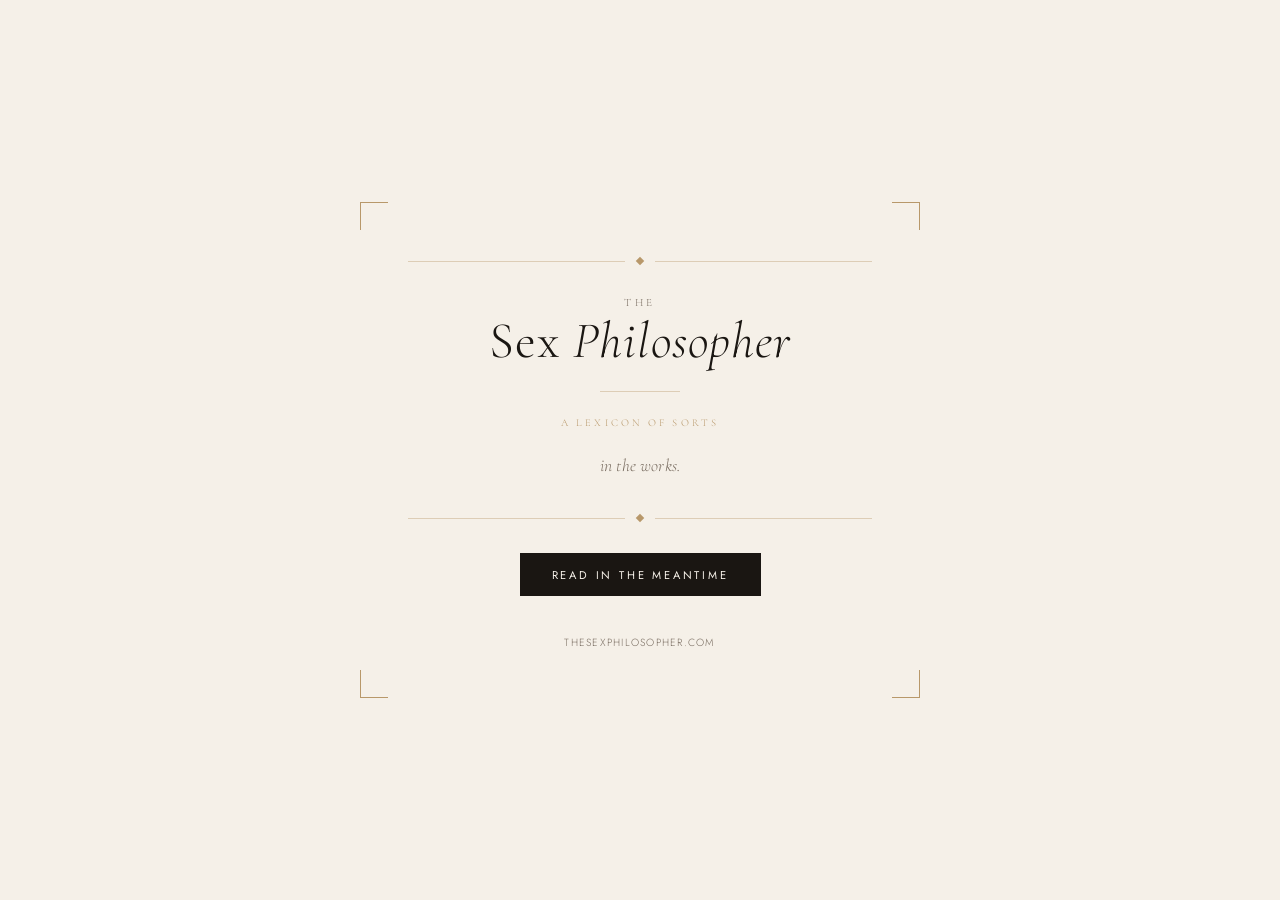
==== commit 06d8c764: "Update index.html" ====
--- a/index.html
+++ b/index.html
@@ -210,10 +210,10 @@
 
     <div class="rule-mid"></div>
 
-    <p class="status">in the works</p>
+    <p class="status">a lexicon of sorts</p>
 
     <p class="tagline">
-      a lexicon or sorts.
+      in the works.
     </p>
 
     <div class="rule rule-bottom">
